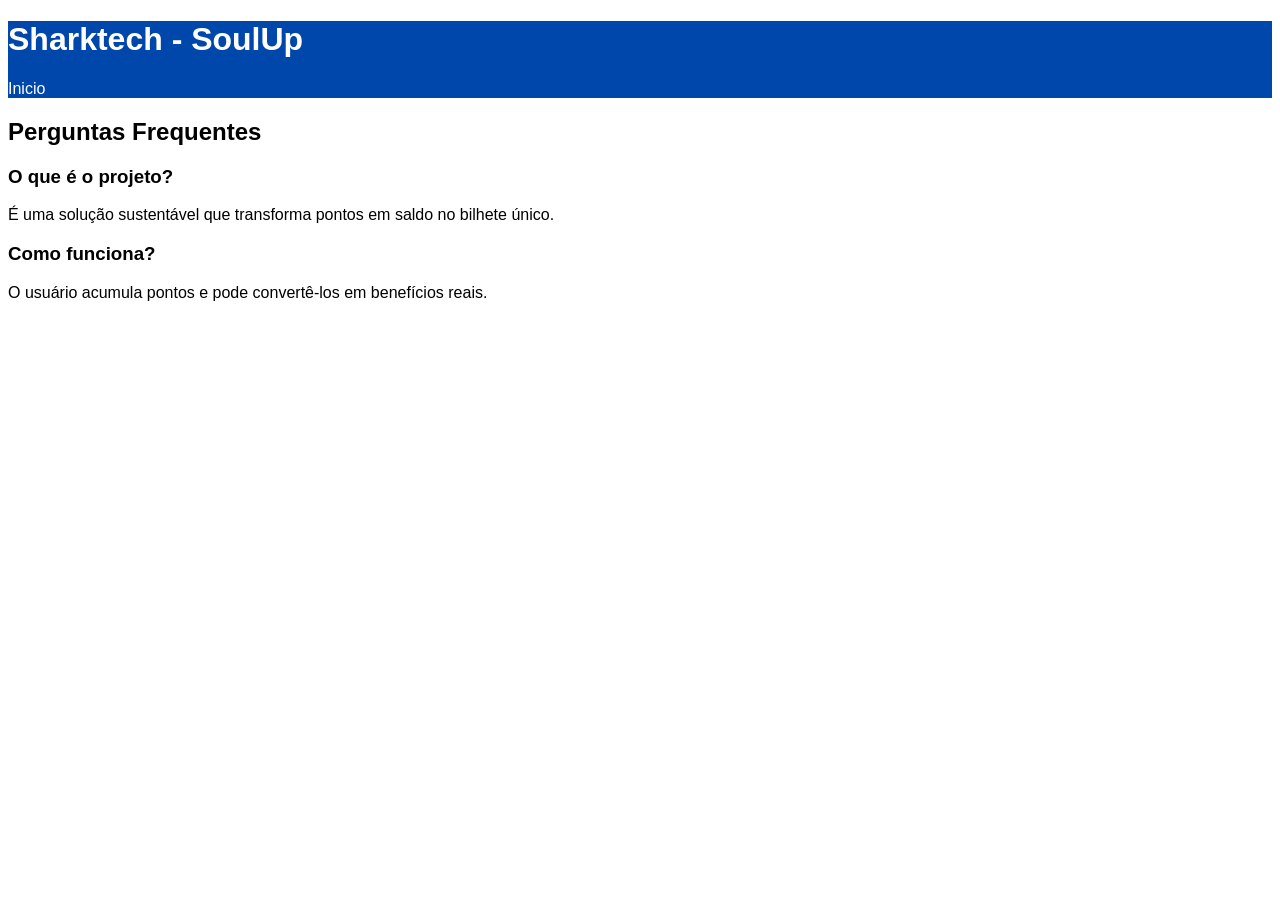
==== pages/faq.html @ 67c51fee "feat: página FAQ criada e link corrigido" ====
<!DOCTYPE html>
<html lang="pt-br">
<head>
  <meta charset="UTF-8">
  <title>FAQ</title>
  <link rel="stylesheet" href="/css/styles.css">
</head>

<body>

<header>
  <h1>Sharktech - SoulUp</h1>
  <a href="/pages/index.html">Inicio</a>
</header>

<h2>Perguntas Frequentes</h2>

<div>
  <h3>O que é o projeto?</h3>
  <p>É uma solução sustentável que transforma pontos em saldo no bilhete único.</p>
</div>

<div>
  <h3>Como funciona?</h3>
  <p>O usuário acumula pontos e pode convertê-los em benefícios reais.</p>
</div>

</body>
</html>
---- css/styles.css ----
*{
    font-family: "Ubuntu", sans-serif;
}

:root{
    --header-color: #0047ab;
    --cor-texto: white;
}

header{
    background-color: var(--header-color);
    color: var(--cor-texto);
}

header a{
    text-decoration: none;
    color: var(--cor-texto);
}
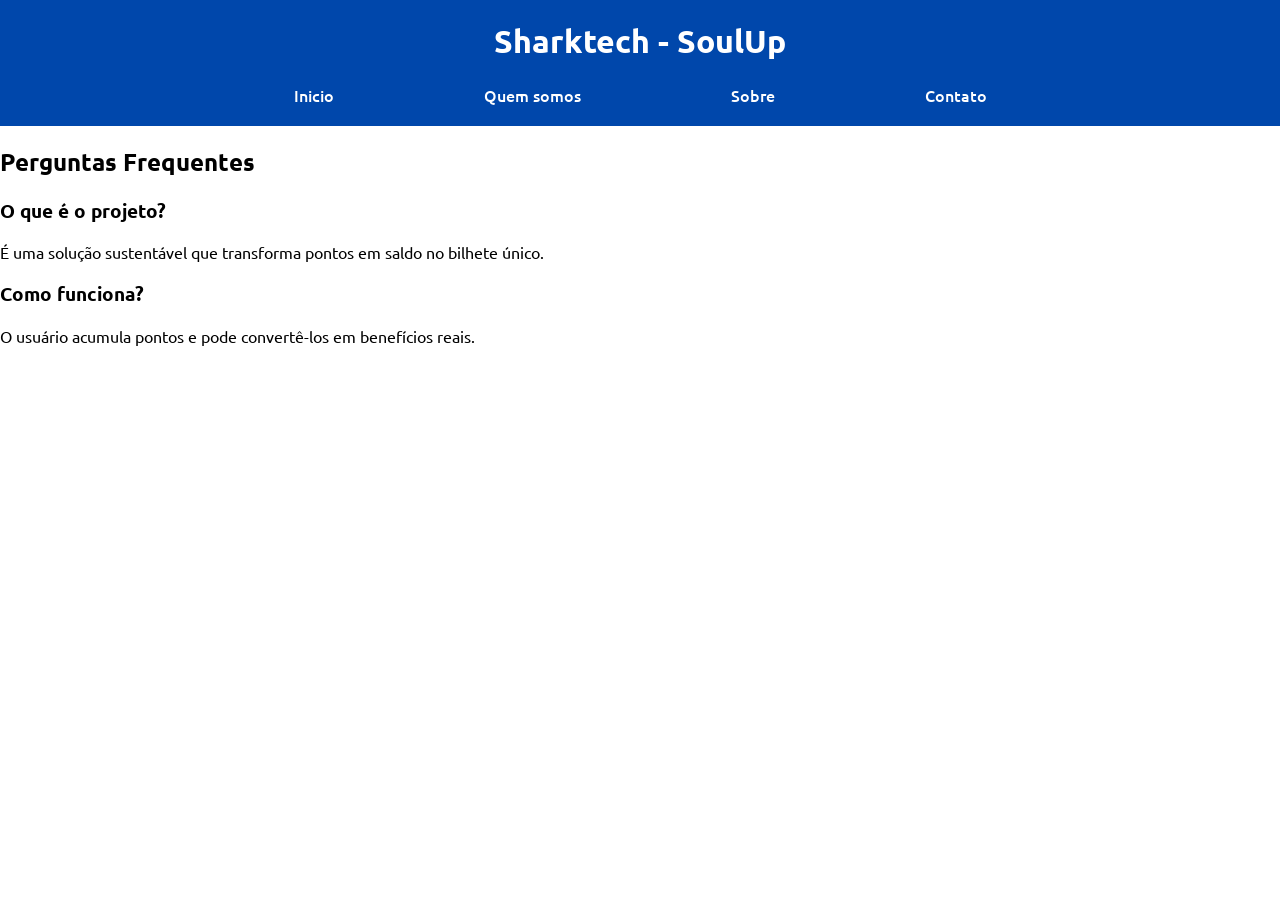
==== commit 63a413aa: "Feat: Header estilizado e ajustavel para mobile" ====
--- a/pages/faq.html
+++ b/pages/faq.html
@@ -1,17 +1,25 @@
 <!DOCTYPE html>
-<html lang="pt-br">
+<html lang="pt-BR">
 <head>
   <meta charset="UTF-8">
   <title>FAQ</title>
   <link rel="stylesheet" href="/css/styles.css">
+  <link rel="preconnect" href="https://fonts.googleapis.com">
+    <link rel="preconnect" href="https://fonts.gstatic.com" crossorigin>
+    <link href="https://fonts.googleapis.com/css2?family=Ubuntu:ital,wght@0,300;0,400;0,500;0,700;1,300;1,400;1,500;1,700&display=swap" rel="stylesheet">
 </head>
 
 <body>
 
-<header>
-  <h1>Sharktech - SoulUp</h1>
-  <a href="/pages/index.html">Inicio</a>
-</header>
+<div class="headershark">
+        <h1>Sharktech - SoulUp</h1>
+        <div class="navegacao">
+            <a href="index.html">Inicio</a>
+            <a href="">Quem somos</a>
+            <a href="">Sobre</a>
+            <a href="">Contato</a>
+        </div>
+    </div>
 
 <h2>Perguntas Frequentes</h2>
 
--- a/css/styles.css
+++ b/css/styles.css
@@ -1,18 +1,55 @@
-*{
+* {
     font-family: "Ubuntu", sans-serif;
+}
+
+body{
+    margin: 0px;
+    padding: 0;
+    
 }
 
 :root{
     --header-color: #0047ab;
-    --cor-texto: white;
+    --cor-texto-ligth: white;
 }
 
-header{
+.headershark{
+    width: 100%;
     background-color: var(--header-color);
-    color: var(--cor-texto);
+    color: var(--cor-texto-ligth);
+    display: flex;
+    flex-direction: column;
+    align-items: center;
+    justify-content: space-around;
+    font-size: 1rem;
+    padding: auto;
+    padding-bottom: 10px;
 }
 
-header a{
+.navegacao{
+    gap: 150px;
+    display: flex;
+    justify-content: space-evenly;
+    padding-bottom: 10px;
+}
+.navegacao a{
     text-decoration: none;
-    color: var(--cor-texto);
-}+    font-weight: 500;
+    color: var(--cor-texto-ligth);
+}
+
+
+
+
+
+
+
+@media (max-width: 900px) {
+    .navegacao{
+        gap: 1rem;
+    }
+
+    .headershark{
+    font-size: 0.8rem;
+    }
+}
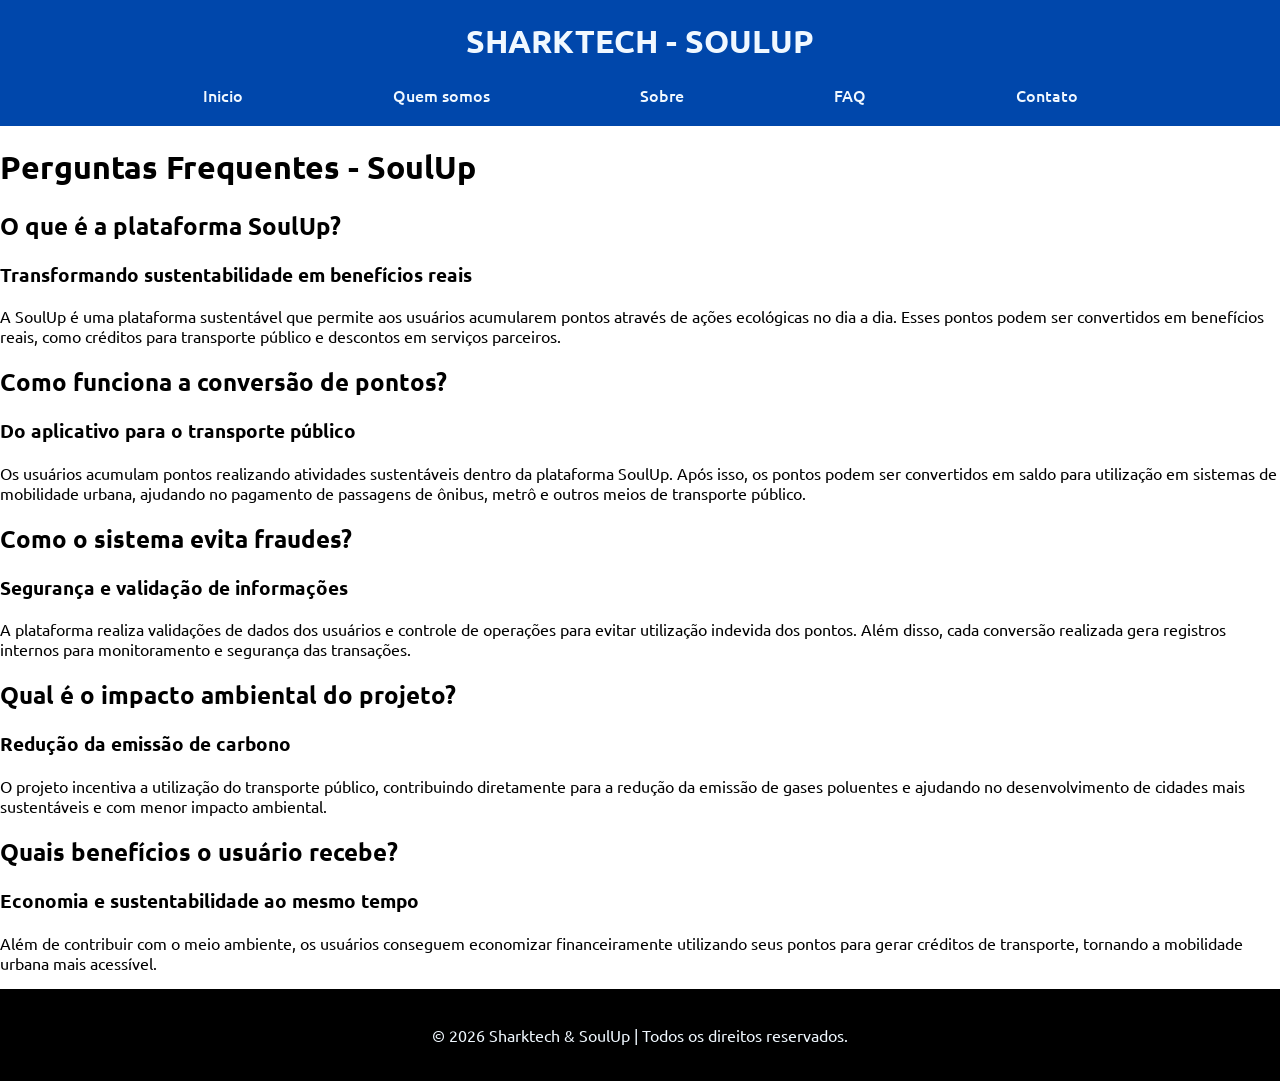
==== commit 04796ca3: "Atualizacao da pagina FAQ" ====
--- a/pages/faq.html
+++ b/pages/faq.html
@@ -1,37 +1,87 @@
 <!DOCTYPE html>
 <html lang="pt-BR">
 <head>
-  <meta charset="UTF-8">
-  <title>FAQ</title>
-  <link rel="stylesheet" href="/css/styles.css">
-  <link rel="preconnect" href="https://fonts.googleapis.com">
+    <meta charset="UTF-8">
+    <meta name="viewport" content="width=device-width, initial-scale=1.0">
+    <title>FAQ - SoulUp</title>
+
+    <link rel="stylesheet" href="/css/styles.css">
+
+    <link rel="preconnect" href="https://fonts.googleapis.com">
     <link rel="preconnect" href="https://fonts.gstatic.com" crossorigin>
-    <link href="https://fonts.googleapis.com/css2?family=Ubuntu:ital,wght@0,300;0,400;0,500;0,700;1,300;1,400;1,500;1,700&display=swap" rel="stylesheet">
+
+    <link href="https://fonts.googleapis.com/css2?family=Ubuntu:wght@300;400;500;700&display=swap" rel="stylesheet">
 </head>
 
 <body>
 
-<div class="headershark">
+    <div class="headershark">
         <h1>Sharktech - SoulUp</h1>
+
         <div class="navegacao">
             <a href="index.html">Inicio</a>
             <a href="">Quem somos</a>
             <a href="">Sobre</a>
+            <a href="faq.html">FAQ</a>
             <a href="">Contato</a>
         </div>
     </div>
 
-<h2>Perguntas Frequentes</h2>
+    <h1 class="tituloP">Perguntas Frequentes - SoulUp</h1>
 
-<div>
-  <h3>O que é o projeto?</h3>
-  <p>É uma solução sustentável que transforma pontos em saldo no bilhete único.</p>
-</div>
+    <div>
+        <h2>O que é a plataforma SoulUp?</h2>
 
-<div>
-  <h3>Como funciona?</h3>
-  <p>O usuário acumula pontos e pode convertê-los em benefícios reais.</p>
-</div>
+        <h3>Transformando sustentabilidade em benefícios reais</h3>
+
+        <p>
+            A SoulUp é uma plataforma sustentável que permite aos usuários acumularem pontos através de ações ecológicas no dia a dia. Esses pontos podem ser convertidos em benefícios reais, como créditos para transporte público e descontos em serviços parceiros.
+        </p>
+    </div>
+
+    <div>
+        <h2>Como funciona a conversão de pontos?</h2>
+
+        <h3>Do aplicativo para o transporte público</h3>
+
+        <p>
+            Os usuários acumulam pontos realizando atividades sustentáveis dentro da plataforma SoulUp. Após isso, os pontos podem ser convertidos em saldo para utilização em sistemas de mobilidade urbana, ajudando no pagamento de passagens de ônibus, metrô e outros meios de transporte público.
+        </p>
+    </div>
+
+    <div>
+        <h2>Como o sistema evita fraudes?</h2>
+
+        <h3>Segurança e validação de informações</h3>
+
+        <p>
+            A plataforma realiza validações de dados dos usuários e controle de operações para evitar utilização indevida dos pontos. Além disso, cada conversão realizada gera registros internos para monitoramento e segurança das transações.
+        </p>
+    </div>
+
+    <div>
+        <h2>Qual é o impacto ambiental do projeto?</h2>
+
+        <h3>Redução da emissão de carbono</h3>
+
+        <p>
+            O projeto incentiva a utilização do transporte público, contribuindo diretamente para a redução da emissão de gases poluentes e ajudando no desenvolvimento de cidades mais sustentáveis e com menor impacto ambiental.
+        </p>
+    </div>
+
+    <div>
+        <h2>Quais benefícios o usuário recebe?</h2>
+
+        <h3>Economia e sustentabilidade ao mesmo tempo</h3>
+
+        <p>
+            Além de contribuir com o meio ambiente, os usuários conseguem economizar financeiramente utilizando seus pontos para gerar créditos de transporte, tornando a mobilidade urbana mais acessível.
+        </p>
+    </div>
+
+    <div class="baixo">
+        <p>© 2026 Sharktech & SoulUp | Todos os direitos reservados.</p>
+    </div>
 
 </body>
 </html>
--- a/css/styles.css
+++ b/css/styles.css
@@ -10,7 +10,12 @@
 
 :root{
     --header-color: #0047ab;
-    --cor-texto-ligth: white;
+    --cor-texto-ligth: aliceblue;
+}
+
+.headershark h1{
+    text-transform: uppercase;
+
 }
 
 .headershark{
@@ -36,9 +41,22 @@
     text-decoration: none;
     font-weight: 500;
     color: var(--cor-texto-ligth);
+    display: inline-block;
+    transition: 0.2s;
 }
 
+.navegacao a:hover{
+    transform: scale(1.2);
+}
 
+.baixo{
+    background-color: black;
+    color: var(--cor-texto-ligth);
+    text-align: center;
+    justify-content: center;
+    display: flex;
+    padding: 20px;
+}
 
 
 
@@ -46,7 +64,7 @@
 
 @media (max-width: 900px) {
     .navegacao{
-        gap: 1rem;
+        gap: 1.1rem;
     }
 
     .headershark{
